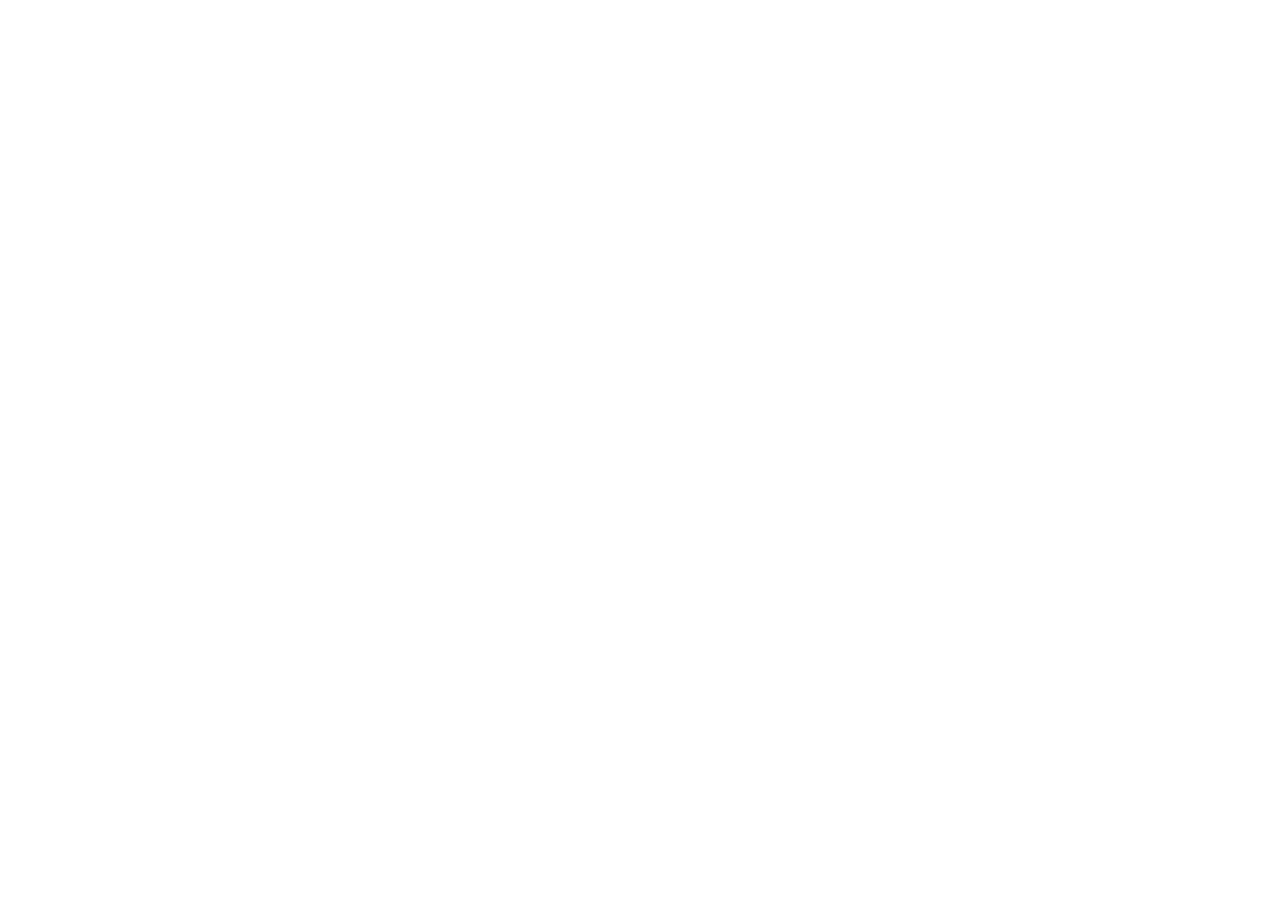
==== contacto.html @ a68d0040 "Se agregaaron las paginas a nivel de escqueleto para ir procediendo a la navegación del Nav." ====
<html>
    <head>
        <meta charset="UTF-8">
        <meta name="viewport" content="width=device-width, initial-scale=1.0">
        <title>Document</title>
    </head>
    <body>
        
    </body>
</html>
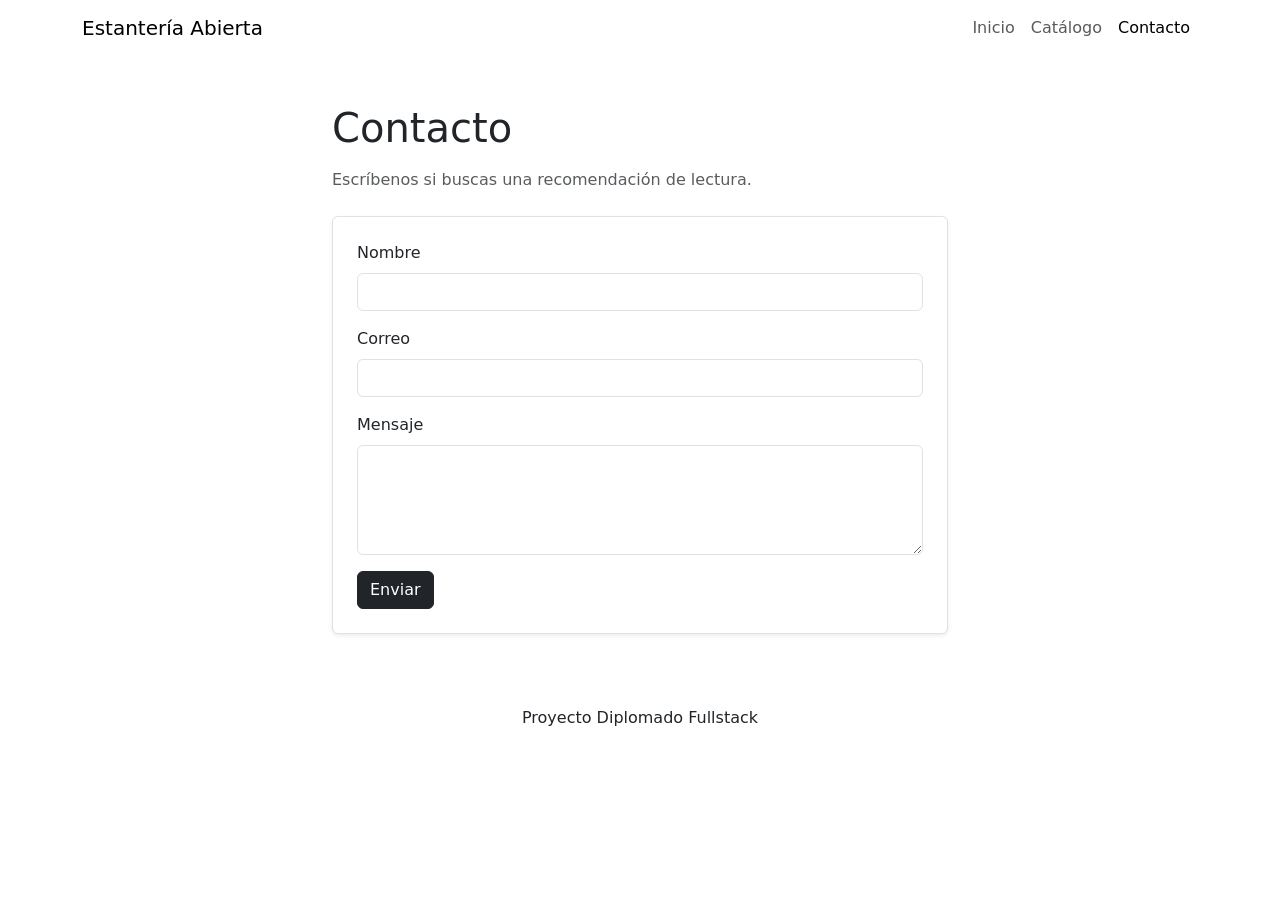
==== commit 53b11554: "feat: actualizar detalle.html con codigo corto" ====
--- a/contacto.html
+++ b/contacto.html
@@ -1,10 +1,58 @@
-<html>
-    <head>
-        <meta charset="UTF-8">
-        <meta name="viewport" content="width=device-width, initial-scale=1.0">
-        <title>Document</title>
-    </head>
-    <body>
-        
-    </body>
+<!DOCTYPE html>
+<html lang="es">
+<head>
+  <meta charset="UTF-8">
+  <meta name="viewport" content="width=device-width, initial-scale=1.0">
+  <title>Estantería Abierta · Contacto</title>
+  <link href="https://cdn.jsdelivr.net/npm/bootstrap@5.3.3/dist/css/bootstrap.min.css" rel="stylesheet">
+  <link rel="stylesheet" href="css/custom.css">
+</head>
+<body>
+  <header class="site-header">
+    <nav class="navbar navbar-expand-lg">
+      <div class="container">
+        <a class="navbar-brand" href="index.html">Estantería Abierta</a>
+        <div class="collapse navbar-collapse" id="menuPrincipal">
+          <ul class="navbar-nav ms-auto">
+            <li class="nav-item"><a class="nav-link" href="index.html">Inicio</a></li>
+            <li class="nav-item"><a class="nav-link" href="listado.html">Catálogo</a></li>
+            <li class="nav-item"><a class="nav-link active" href="contacto.html">Contacto</a></li>
+          </ul>
+        </div>
+      </div>
+    </nav>
+  </header>
+
+  <main class="py-5">
+    <div class="container col-md-6">
+      <h1 class="mb-3">Contacto</h1>
+      <p class="text-muted mb-4">Escríbenos si buscas una recomendación de lectura.</p>
+
+      <form class="p-4 border rounded bg-white shadow-sm">
+        <div class="mb-3">
+          <label class="form-label">Nombre</label>
+          <input type="text" class="form-control" required>
+        </div>
+        <div class="mb-3">
+          <label class="form-label">Correo</label>
+          <input type="email" class="form-control" required>
+        </div>
+        <div class="mb-3">
+          <label class="form-label">Mensaje</label>
+          <textarea class="form-control" rows="4" required></textarea>
+        </div>
+        <button type="submit" class="btn btn-dark">Enviar</button>
+      </form>
+    </div>
+  </main>
+
+  <footer class="site-footer py-4 text-center">
+    <div class="container">
+      <p class="mb-0">Proyecto Diplomado Fullstack</p>
+    </div>
+  </footer>
+
+  <script src="https://cdn.jsdelivr.net/npm/bootstrap@5.3.3/dist/js/bootstrap.bundle.min.js"></script>
+  <script src="js/main.js"></script>
+</body>
 </html>
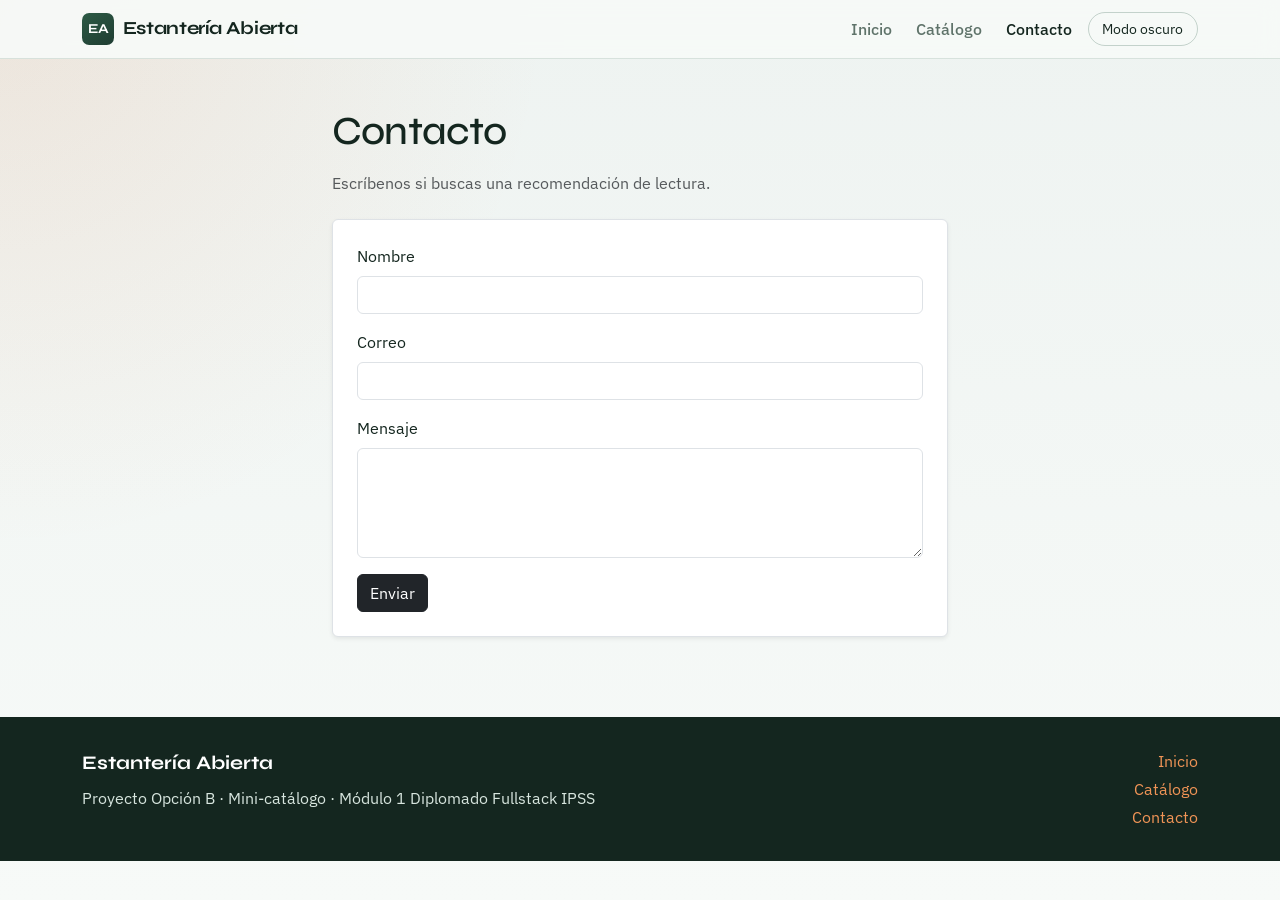
==== commit 01b06c67: "fix: homologar header/footer y ajustar modales de cada libro" ====
--- a/contacto.html
+++ b/contacto.html
@@ -3,20 +3,38 @@
 <head>
   <meta charset="UTF-8">
   <meta name="viewport" content="width=device-width, initial-scale=1.0">
-  <title>Estantería Abierta · Contacto</title>
-  <link href="https://cdn.jsdelivr.net/npm/bootstrap@5.3.3/dist/css/bootstrap.min.css" rel="stylesheet">
+  <title>Catálogo · Estantería Abierta</title>
+  <meta name="description" content="Catálogo de libros para el proyecto del diplomado.">
+
+  <link rel="preconnect" href="https://fonts.googleapis.com">
+  <link rel="preconnect" href="https://fonts.gstatic.com" crossorigin>
+  <link href="https://fonts.googleapis.com/css2?family=IBM+Plex+Sans:wght@400;500;600;700&family=Syne:wght@600;700;800&display=swap" rel="stylesheet">
+
+  <link href="https://cdn.jsdelivr.net/npm/bootstrap@5.3.3/dist/css/bootstrap.min.css" rel="stylesheet" integrity="sha384-QWTKZyjpPEjISv5WaRU9OFeRpok6YctnYmDr5pNlyT2bRjXh0JMhjY6hW+ALEwIH" crossorigin="anonymous">
   <link rel="stylesheet" href="css/custom.css">
 </head>
 <body>
   <header class="site-header">
-    <nav class="navbar navbar-expand-lg">
+    <nav class="navbar navbar-expand-lg" aria-label="Navegación principal">
       <div class="container">
-        <a class="navbar-brand" href="index.html">Estantería Abierta</a>
+        <a class="navbar-brand" href="index.html">
+          <span class="brand-mark" aria-hidden="true">EA</span>
+          <span class="brand-name">Estantería Abierta</span>
+        </a>
+
+        <button class="navbar-toggler" type="button" data-bs-toggle="collapse" data-bs-target="#menuPrincipal" aria-controls="menuPrincipal" aria-expanded="false" aria-label="Abrir menú">
+          <span class="navbar-toggler-icon"></span>
+        </button>
+
         <div class="collapse navbar-collapse" id="menuPrincipal">
-          <ul class="navbar-nav ms-auto">
+          <ul class="navbar-nav ms-auto mb-2 mb-lg-0 align-items-lg-center gap-lg-2">
             <li class="nav-item"><a class="nav-link" href="index.html">Inicio</a></li>
-            <li class="nav-item"><a class="nav-link" href="listado.html">Catálogo</a></li>
+            <li class="nav-item"><a class="nav-link" aria-current="page" href="listado.html">Catálogo</a></li>
+            <!--<li class="nav-item"><a class="nav-link" href="detalle.html?id=1">Detalle</a></li>-->
             <li class="nav-item"><a class="nav-link active" href="contacto.html">Contacto</a></li>
+            <li class="nav-item">
+              <button id="btn-tema" class="btn btn-theme" type="button" aria-pressed="false">Modo oscuro</button>
+            </li>
           </ul>
         </div>
       </div>
@@ -46,9 +64,19 @@
     </div>
   </main>
 
-  <footer class="site-footer py-4 text-center">
+  <footer class="site-footer">
     <div class="container">
-      <p class="mb-0">Proyecto Diplomado Fullstack</p>
+      <div class="row g-3">
+        <div class="col-md-6">
+          <p class="footer-brand">Estantería Abierta</p>
+          <p class="mb-0">Proyecto Opción B · Mini-catálogo · Módulo 1 Diplomado Fullstack IPSS</p>
+        </div>
+        <div class="col-md-6 text-md-end">
+          <p class="mb-1"><a href="index.html">Inicio</a></p>
+          <p class="mb-1"><a href="listado.html">Catálogo</a></p>
+          <p class="mb-0"><a href="contacto.html">Contacto</a></p>
+        </div>
+      </div>
     </div>
   </footer>
 
--- a/css/custom.css
+++ b/css/custom.css
@@ -0,0 +1,493 @@
+/* =========================================================
+   Estantería Abierta — CSS propio (mobile first)
+   Se carga DESPUÉS de Bootstrap para personalizar sin reescribirlo
+   ========================================================= */
+
+:root {
+  --color-ink: #14261f;
+  --color-forest: #1f3d32;
+  --color-moss: #2d5a45;
+  --color-mist: #eef3f1;
+  --color-paper: #f7faf8;
+  --color-accent: #e07a3d;
+  --color-accent-dark: #c45c26;
+  --color-muted: #5f736a;
+  --font-display: "Syne", sans-serif;
+  --font-body: "IBM Plex Sans", sans-serif;
+  --radius: 0.75rem;
+  --shadow-soft: 0 12px 30px rgba(20, 38, 31, 0.12);
+  --header-height: 72px;
+}
+
+[data-theme="dark"] {
+  --color-ink: #eef3f1;
+  --color-forest: #d7e5de;
+  --color-moss: #7fb59a;
+  --color-mist: #101916;
+  --color-paper: #16241e;
+  --color-accent: #f09456;
+  --color-accent-dark: #e07a3d;
+  --color-muted: #a4b7ae;
+  --shadow-soft: 0 12px 30px rgba(0, 0, 0, 0.35);
+}
+
+/* ----- Base mobile first ----- */
+*,
+*::before,
+*::after {
+  box-sizing: border-box;
+}
+
+html {
+  scroll-behavior: smooth;
+}
+
+body {
+  margin: 0;
+  font-family: var(--font-body);
+  color: var(--color-ink);
+  background:
+    radial-gradient(circle at top left, rgba(224, 122, 61, 0.12), transparent 35%),
+    linear-gradient(180deg, var(--color-mist) 0%, var(--color-paper) 100%);
+  min-height: 100vh;
+}
+
+h1,
+h2,
+h3,
+.brand-name,
+.display-heading {
+  font-family: var(--font-display);
+  letter-spacing: -0.02em;
+}
+
+img {
+  max-width: 100%;
+  height: auto;
+  display: block;
+}
+
+a {
+  color: var(--color-moss);
+}
+
+/* ----- Navbar personalizada ----- */
+.site-header {
+  position: sticky;
+  top: 0;
+  z-index: 1030;
+  background: rgba(247, 250, 248, 0.92);
+  backdrop-filter: blur(10px);
+  border-bottom: 1px solid rgba(45, 90, 69, 0.15);
+}
+
+[data-theme="dark"] .site-header {
+  background: rgba(22, 36, 30, 0.92);
+}
+
+.navbar-brand {
+  display: flex;
+  align-items: center;
+  gap: 0.55rem;
+  font-family: var(--font-display);
+  font-weight: 700;
+  font-size: 1.15rem;
+  color: var(--color-ink) !important;
+}
+
+.brand-mark {
+  width: 2rem;
+  height: 2rem;
+  border-radius: 0.45rem;
+  background: linear-gradient(145deg, var(--color-moss), var(--color-forest));
+  display: inline-grid;
+  place-items: center;
+  color: #fff;
+  font-size: 0.85rem;
+}
+
+.nav-link {
+  color: var(--color-muted) !important;
+  font-weight: 500;
+}
+
+.nav-link:hover,
+.nav-link.active {
+  color: var(--color-ink) !important;
+}
+
+.btn-theme {
+  border: 1px solid rgba(45, 90, 69, 0.25);
+  background: transparent;
+  color: var(--color-ink);
+  border-radius: 999px;
+  padding: 0.35rem 0.85rem;
+  font-size: 0.85rem;
+}
+
+.btn-theme:hover {
+  background: rgba(45, 90, 69, 0.08);
+}
+
+/* ----- Botones propios ----- */
+.btn-accent {
+  background: var(--color-accent);
+  border-color: var(--color-accent);
+  color: #fff;
+  font-weight: 600;
+  border-radius: 999px;
+  padding: 0.7rem 1.35rem;
+}
+
+.btn-accent:hover {
+  background: var(--color-accent-dark);
+  border-color: var(--color-accent-dark);
+  color: #fff;
+}
+
+.btn-outline-ink {
+  border: 1.5px solid var(--color-ink);
+  color: var(--color-ink);
+  border-radius: 999px;
+  font-weight: 600;
+  padding: 0.7rem 1.35rem;
+}
+
+.btn-outline-ink:hover {
+  background: var(--color-ink);
+  color: var(--color-paper);
+}
+
+/* ----- Hero ----- */
+.hero {
+  padding: 2.5rem 0 2rem;
+}
+
+.hero-copy {
+  max-width: 36rem;
+}
+
+.hero-kicker {
+  display: inline-block;
+  margin-bottom: 0.75rem;
+  color: var(--color-accent-dark);
+  font-weight: 600;
+  font-size: 0.9rem;
+  text-transform: uppercase;
+  letter-spacing: 0.08em;
+}
+
+.hero h1 {
+  font-size: clamp(2.2rem, 7vw, 4rem);
+  line-height: 1.05;
+  margin-bottom: 1rem;
+  color: var(--color-ink);
+}
+
+.hero p {
+  color: var(--color-muted);
+  font-size: 1.05rem;
+  margin-bottom: 1.5rem;
+}
+
+.hero-visual {
+  margin-top: 1.75rem;
+  border-radius: var(--radius);
+  overflow: hidden;
+  box-shadow: var(--shadow-soft);
+  border: 1px solid rgba(45, 90, 69, 0.15);
+}
+
+.hero-visual img {
+  width: 100%;
+  min-height: 220px;
+  object-fit: cover;
+}
+
+/* ----- Secciones ----- */
+.section {
+  padding: 2.5rem 0;
+}
+
+.section-title {
+  font-size: clamp(1.6rem, 4vw, 2.2rem);
+  margin-bottom: 0.5rem;
+}
+
+.section-lead {
+  color: var(--color-muted);
+  max-width: 40rem;
+  margin-bottom: 1.75rem;
+}
+
+/* ----- Cards de libros ----- */
+.book-card {
+  height: 100%;
+  border: 1px solid rgba(45, 90, 69, 0.12);
+  border-radius: var(--radius);
+  background: var(--color-paper);
+  box-shadow: none;
+  overflow: hidden;
+  transition: transform 0.2s ease, box-shadow 0.2s ease;
+}
+
+.book-card:hover {
+  transform: translateY(-4px);
+  box-shadow: var(--shadow-soft);
+}
+
+.book-card .card-img-top {
+  aspect-ratio: 5 / 7;
+  object-fit: cover;
+  background: var(--color-mist);
+}
+
+.book-card .card-body {
+  padding: 1rem 1.1rem 1.25rem;
+}
+
+.book-card .card-title {
+  font-family: var(--font-display);
+  font-size: 1.15rem;
+  margin-bottom: 0.25rem;
+}
+
+.book-meta {
+  color: var(--color-muted);
+  font-size: 0.9rem;
+  margin-bottom: 0.75rem;
+}
+
+.genre-badge {
+  display: inline-block;
+  background: rgba(45, 90, 69, 0.12);
+  color: var(--color-forest);
+  border-radius: 999px;
+  padding: 0.2rem 0.65rem;
+  font-size: 0.75rem;
+  font-weight: 600;
+}
+
+[data-theme="dark"] .genre-badge {
+  background: rgba(127, 181, 154, 0.18);
+  color: var(--color-moss);
+}
+
+/* ----- Filtros / búsqueda ----- */
+.filters-bar {
+  display: flex;
+  flex-direction: column;
+  gap: 0.75rem;
+  margin-bottom: 1.5rem;
+}
+
+.filters-bar .form-control,
+.filters-bar .form-select,
+.contact-form .form-control,
+.contact-form .form-select {
+  border-radius: 0.65rem;
+  border-color: rgba(45, 90, 69, 0.25);
+  background: var(--color-paper);
+  color: var(--color-ink);
+}
+
+.filters-bar .form-control:focus,
+.filters-bar .form-select:focus,
+.contact-form .form-control:focus {
+  border-color: var(--color-moss);
+  box-shadow: 0 0 0 0.2rem rgba(45, 90, 69, 0.15);
+}
+
+.results-count {
+  color: var(--color-muted);
+  font-size: 0.95rem;
+  margin-bottom: 1rem;
+}
+
+.book-card.is-hidden {
+  display: none;
+}
+
+.empty-state {
+  display: none;
+  text-align: center;
+  padding: 2rem 1rem;
+  color: var(--color-muted);
+  border: 1px dashed rgba(45, 90, 69, 0.3);
+  border-radius: var(--radius);
+}
+
+.empty-state.is-visible {
+  display: block;
+}
+
+/* ----- Detalle ----- */
+.detail-cover {
+  border-radius: var(--radius);
+  overflow: hidden;
+  box-shadow: var(--shadow-soft);
+  border: 1px solid rgba(45, 90, 69, 0.12);
+}
+
+.detail-cover img {
+  width: 100%;
+}
+
+.detail-price {
+  font-family: var(--font-display);
+  font-size: 1.75rem;
+  color: var(--color-accent-dark);
+  margin: 0.75rem 0 1.25rem;
+}
+
+.synopsis-box {
+  background: rgba(45, 90, 69, 0.06);
+  border-left: 4px solid var(--color-accent);
+  border-radius: 0 var(--radius) var(--radius) 0;
+  padding: 1rem 1.15rem;
+}
+
+/* ----- Modal personalizado ----- */
+.modal-content {
+  background: var(--color-paper);
+  color: var(--color-ink);
+  border: none;
+  border-radius: var(--radius);
+}
+
+.modal-header,
+.modal-footer {
+  border-color: rgba(45, 90, 69, 0.12);
+}
+
+/* ----- Accordion ----- */
+.accordion-item {
+  background: var(--color-paper);
+  border-color: rgba(45, 90, 69, 0.15);
+}
+
+.accordion-button {
+  background: var(--color-paper);
+  color: var(--color-ink);
+  font-family: var(--font-display);
+  font-weight: 600;
+}
+
+.accordion-button:not(.collapsed) {
+  background: rgba(45, 90, 69, 0.1);
+  color: var(--color-ink);
+  box-shadow: none;
+}
+
+.accordion-button:focus {
+  box-shadow: 0 0 0 0.2rem rgba(45, 90, 69, 0.15);
+}
+
+.accordion-body {
+  color: var(--color-muted);
+}
+
+/* ----- Contacto ----- */
+.contact-form .form-label {
+  font-weight: 600;
+}
+
+.field-feedback {
+  min-height: 1.25rem;
+  font-size: 0.85rem;
+  margin-top: 0.25rem;
+}
+
+.field-feedback.is-invalid {
+  color: #b42318;
+}
+
+.field-feedback.is-valid {
+  color: #1f7a4d;
+}
+
+.form-success {
+  display: none;
+  margin-top: 1rem;
+  padding: 0.9rem 1rem;
+  border-radius: var(--radius);
+  background: rgba(45, 90, 69, 0.12);
+  color: var(--color-forest);
+  font-weight: 600;
+}
+
+.form-success.is-visible {
+  display: block;
+}
+
+/* ----- Extra info toggle (JS) ----- */
+.extra-info {
+  display: none;
+  margin-top: 1rem;
+  padding: 1rem;
+  border-radius: var(--radius);
+  background: rgba(224, 122, 61, 0.1);
+  border: 1px solid rgba(224, 122, 61, 0.25);
+}
+
+.extra-info.is-visible {
+  display: block;
+}
+
+/* ----- Footer ----- */
+.site-footer {
+  margin-top: 2rem;
+  padding: 2rem 0;
+  background: var(--color-ink);
+  color: #d7e5de;
+}
+
+[data-theme="dark"] .site-footer {
+  background: #0b1410;
+}
+
+.site-footer a {
+  color: #f09456;
+  text-decoration: none;
+}
+
+.site-footer a:hover {
+  text-decoration: underline;
+}
+
+.footer-brand {
+  font-family: var(--font-display);
+  font-weight: 700;
+  font-size: 1.2rem;
+  color: #fff;
+  margin-bottom: 0.5rem;
+}
+
+/* ----- Desktop (? 992px) ----- */
+@media (min-width: 992px) {
+  .hero {
+    padding: 4rem 0 3rem;
+  }
+
+  .hero-visual {
+    margin-top: 0;
+  }
+
+  .hero-visual img {
+    min-height: 420px;
+  }
+
+  .section {
+    padding: 3.5rem 0;
+  }
+
+  .filters-bar {
+    flex-direction: row;
+    align-items: center;
+  }
+
+  .filters-bar .input-group,
+  .filters-bar .form-select {
+    max-width: 280px;
+  }
+}
